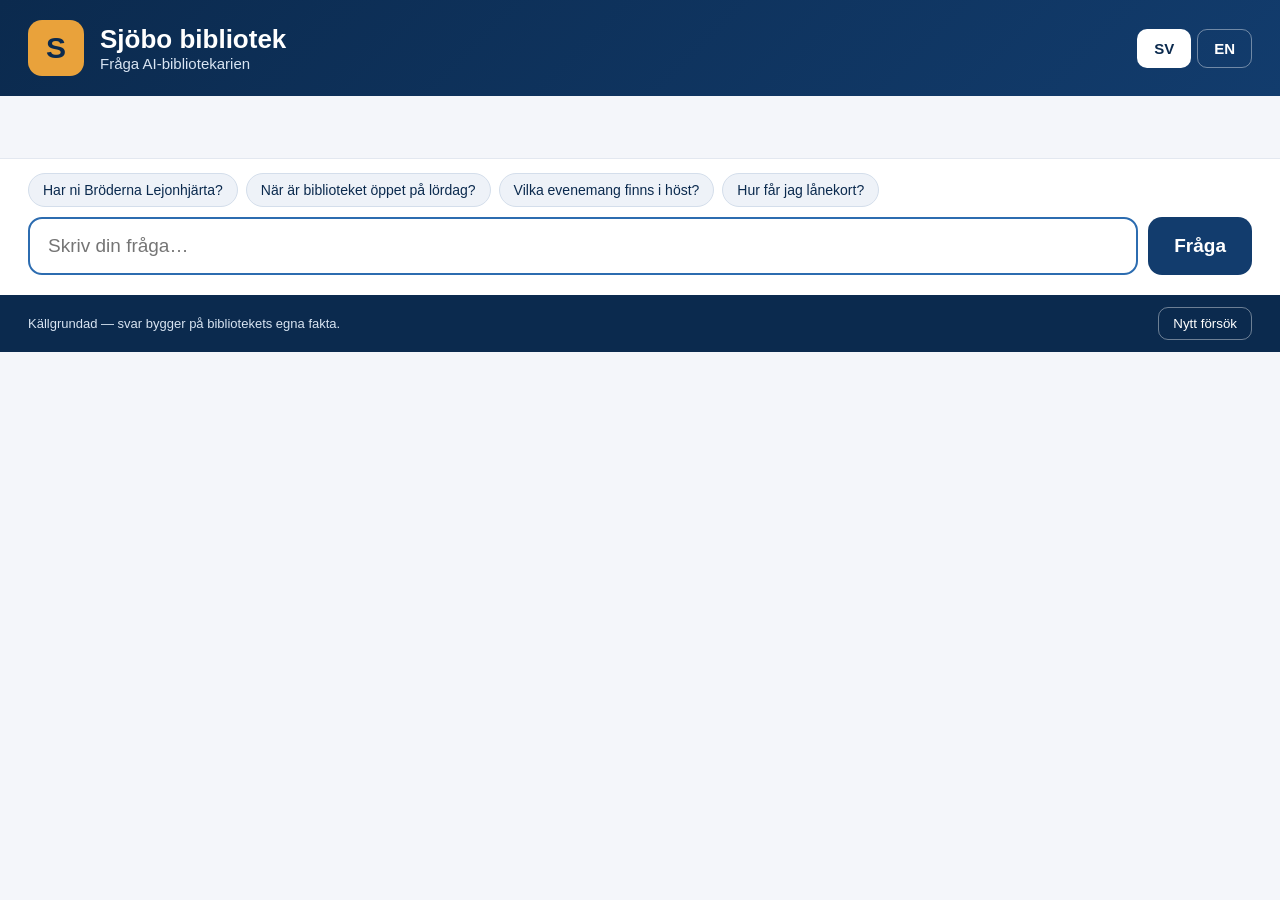
==== ui/kiosk/index.html @ 3f4b2e7b "Huvudmapp: tre skärmar (medborgare/personal/admin) + AiBi-kiosk, Firebase Hosting-config" ====
<!doctype html>
<html lang="sv">
<head>
<meta charset="utf-8">
<meta name="viewport" content="width=device-width, initial-scale=1, viewport-fit=cover">
<title>Sjöbo bibliotek — Fråga AI-bibliotekarien</title>
<link rel="stylesheet" href="kiosk.css">
</head>
<body>
<header class="topp">
  <div class="brand">
    <span class="logo">S</span>
    <div>
      <h1>Sjöbo bibliotek</h1>
      <p class="tagline">Fråga AI-bibliotekarien</p>
    </div>
  </div>
  <div class="langpick">
    <button class="langbtn active" data-lang="sv">SV</button>
    <button class="langbtn" data-lang="en">EN</button>
  </div>
</header>

<main>
  <section class="forfall"><!-- tunn sektion för att få rätt avstånd --></section>

  <section class="chatt" aria-live="polite">
    <div id="meddelanden" class="meddelanden"></div>
    <div id="kort" class="kortrad"></div>
  </section>
</main>

<form id="fragform" class="inmatning">
  <div class="forslag" id="forslag"></div>
  <div class="rad">
    <input id="fragainput" type="text" autocomplete="off" maxlength="300"
           placeholder="Skriv din fråga…" aria-label="Din fråga">
    <button id="skicka" type="submit" aria-label="Skicka fråga">Fr&aring;ga</button>
  </div>
</form>

<footer class="fot">
  <span>Källgrundad &mdash; svar bygger på bibliotekets egna fakta.</span>
  <button id="nytt" class="nytt">Nytt försök</button>
</footer>

<script src="kiosk.js"></script>
</body>
</html>
---- ui/kiosk/kiosk.css ----
:root {
  --bla: #123c6d;
  --bla-mork: #0b2a4e;
  --bla-ljus: #2c6cb0;
  --akcent: #e9a23b;
  --bak: #f4f6fa;
  --vit: #ffffff;
  --text: #1c2733;
  --lystext: #d8e4f2;
}

* { box-sizing: border-box; margin: 0; padding: 0; }

html, body { height: 100%; }

body {
  font-family: -apple-system, "Segoe UI", Roboto, "Helvetica Neue", Arial, sans-serif;
  background: var(--bak);
  color: var(--text);
  display: flex;
  flex-direction: column;
  min-height: 100vh;
}

/* ── Topp ─────────────────────────────────── */
.topp {
  background: linear-gradient(135deg, var(--bla-mork), var(--bla));
  color: var(--vit);
  padding: 20px 28px;
  display: flex;
  justify-content: space-between;
  align-items: center;
  flex-wrap: wrap;
  gap: 12px;
}

.brand { display: flex; align-items: center; gap: 16px; }
.logo {
  width: 56px; height: 56px;
  background: var(--akcent);
  color: var(--bla-mork);
  font-weight: 800; font-size: 30px;
  display: flex; align-items: center; justify-content: center;
  border-radius: 14px;
}
.topp h1 { font-size: 26px; font-weight: 700; }
.tagline { color: var(--lystext); font-size: 15px; }

.langpick { display: flex; gap: 6px; }
.langbtn {
  border: 1px solid rgba(255,255,255,.4);
  background: transparent; color: var(--vit);
  font-size: 15px; font-weight: 700;
  padding: 10px 16px; border-radius: 10px;
  cursor: pointer;
}
.langbtn.active { background: var(--vit); color: var(--bla-mork); }

/* ── Chattyta ─────────────────────────────── */
.chatt { flex: 1; overflow-y: auto; padding: 24px 28px; display: flex; flex-direction: column; gap: 14px; }

.talon { align-self: flex-end; max-width: 78%; }
.svar { align-self: flex-start; max-width: 86%; }

.bubbla {
  padding: 14px 18px; border-radius: 16px; font-size: 17px; line-height: 1.5;
  box-shadow: 0 1px 3px rgba(0,0,0,.08);
}
.talon .bubbla { background: var(--bla); color: var(--vit); border-bottom-right-radius: 5px; }
.svar .bubbla { background: var(--vit); color: var(--text); border-bottom-left-radius: 5px; border: 1px solid #e3e8f0; }

.kallor { margin-top: 8px; font-size: 13px; color: #56697e; }
.kalla { display: inline-block; background: #eef2f8; border-radius: 20px; padding: 4px 12px; margin: 2px 4px 2px 0; }

/* ── Kortrad ──────────────────────────────── */
.kortrad { display: flex; gap: 12px; flex-wrap: wrap; padding: 0 28px; }

.kort {
  background: var(--vit); border-radius: 16px; border: 1px solid #e3e8f0;
  padding: 16px 18px; width: 300px; box-shadow: 0 1px 3px rgba(0,0,0,.08);
  display: flex; flex-direction: column; gap: 6px;
}
.kort .etiket {
  font-size: 12px; font-weight: 800; text-transform: uppercase;
  letter-spacing: .05em; color: var(--bla-ljus);
}
.kort h3 { font-size: 17px; color: var(--bla-mork); }
.kort p { font-size: 14px; color: #3c4d5e; }
.kort .tillganglig { color: #1d7a3f; font-weight: 700; }
.kort .utlanad { color: #c0392b; font-weight: 700; }

.kort.oppettid { background: linear-gradient(135deg, #eaf1fb, #f7fafd); }
.kort.evenemang { border-top: 4px solid var(--akcent); }

/* ── Inmatning ────────────────────────────── */
.inmatning {
  background: var(--vit); border-top: 1px solid #e3e8f0;
  padding: 14px 28px 20px;
  display: flex; flex-direction: column; gap: 10px;
}
.rad { display: flex; gap: 10px; }
#fragainput {
  flex: 1; font-size: 19px; padding: 16px 18px;
  border: 2px solid #d4deeb; border-radius: 14px;
  outline: none;
}
#fragainput:focus { border-color: var(--bla-ljus); }
#skicka {
  background: var(--bla); color: var(--vit);
  border: 0; border-radius: 14px; font-size: 19px; font-weight: 700;
  padding: 0 26px; cursor: pointer;
}
#skicka:active { background: var(--bla-ljus); }

.forslag { display: flex; gap: 8px; flex-wrap: wrap; }
.forslag button {
  background: #eef2f8; border: 1px solid #d4deeb; color: var(--bla-mork);
  padding: 8px 14px; border-radius: 22px; font-size: 14px; cursor: pointer;
}

/* ── Fot ──────────────────────────────────── */
.fot {
  background: var(--bla-mork); color: var(--lystext);
  display: flex; justify-content: space-between; align-items: center;
  padding: 12px 28px; font-size: 13px;
}
.nytt {
  background: transparent; border: 1px solid rgba(255,255,255,.4);
  color: var(--vit); padding: 8px 14px; border-radius: 10px; cursor: pointer;
}

@media (max-width: 640px) {
  .kort { width: 100%; }
  .topp { padding: 14px 16px; }
  .chatt { padding: 16px; }
  .inmatning { padding: 12px 16px 16px; }
}
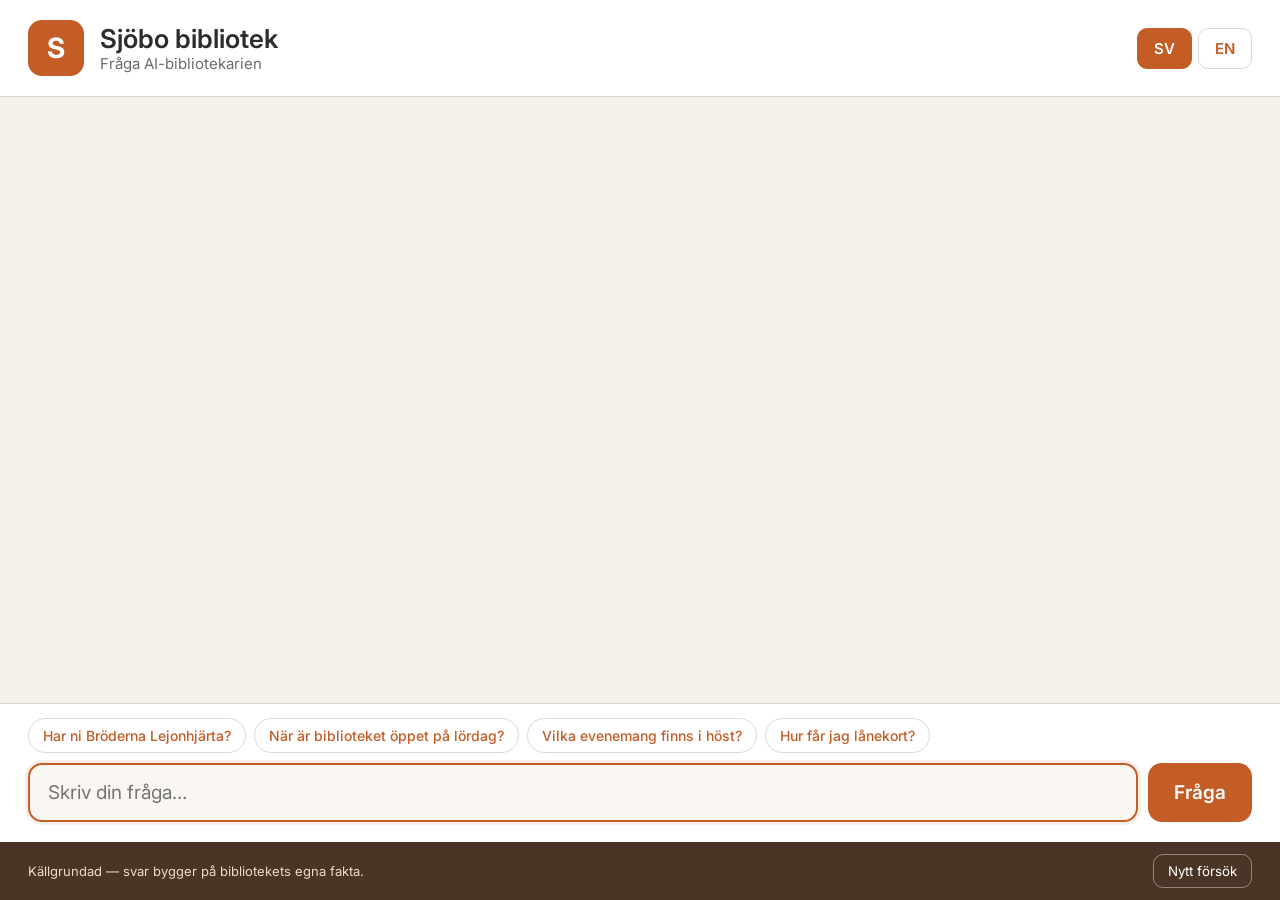
==== commit e418cf40: "Anpassa skärmarna för stående pekskärm och ge dem samma stil - Bosse fyller hela skärmen på stående " ====
--- a/ui/kiosk/index.html
+++ b/ui/kiosk/index.html
@@ -5,6 +5,7 @@
 <meta name="viewport" content="width=device-width, initial-scale=1, viewport-fit=cover">
 <title>Sjöbo bibliotek — Fråga AI-bibliotekarien</title>
 <link rel="stylesheet" href="kiosk.css">
+<link href="https://fonts.googleapis.com/css2?family=Inter:wght@400;500;600;700&display=swap" rel="stylesheet">
 </head>
 <body>
 <header class="topp">
--- a/ui/kiosk/kiosk.css
+++ b/ui/kiosk/kiosk.css
@@ -1,12 +1,17 @@
+/* Kioskvyn i samma färger och typsnitt som Bosse (ui/style.css),
+   så att alla skärmar ser ut att höra ihop. */
 :root {
-  --bla: #123c6d;
-  --bla-mork: #0b2a4e;
-  --bla-ljus: #2c6cb0;
-  --akcent: #e9a23b;
-  --bak: #f4f6fa;
-  --vit: #ffffff;
-  --text: #1c2733;
-  --lystext: #d8e4f2;
+  --bg: #f5f0e8;
+  --card: #ffffff;
+  --text: #2c2c2c;
+  --text-muted: #6b6b6b;
+  --accent: #c45c26;
+  --accent-dark: #a84d1f;
+  --accent-light: #e8d5c4;
+  --accent-soft: #f5ece0;
+  --border: #e0d8cc;
+  --bubble: #f0ebe3;
+  --brown: #4a3426;
 }
 
 * { box-sizing: border-box; margin: 0; padding: 0; }
@@ -14,8 +19,8 @@
 html, body { height: 100%; }
 
 body {
-  font-family: -apple-system, "Segoe UI", Roboto, "Helvetica Neue", Arial, sans-serif;
-  background: var(--bak);
+  font-family: 'Inter', -apple-system, "Segoe UI", Roboto, Arial, sans-serif;
+  background: var(--bg);
   color: var(--text);
   display: flex;
   flex-direction: column;
@@ -24,8 +29,9 @@
 
 /* ── Topp ─────────────────────────────────── */
 .topp {
-  background: linear-gradient(135deg, var(--bla-mork), var(--bla));
-  color: var(--vit);
+  background: var(--card);
+  border-bottom: 1px solid var(--border);
+  color: var(--text);
   padding: 20px 28px;
   display: flex;
   justify-content: space-between;
@@ -37,26 +43,31 @@
 .brand { display: flex; align-items: center; gap: 16px; }
 .logo {
   width: 56px; height: 56px;
-  background: var(--akcent);
-  color: var(--bla-mork);
-  font-weight: 800; font-size: 30px;
+  background: var(--accent);
+  color: #fff;
+  font-weight: 700; font-size: 28px;
   display: flex; align-items: center; justify-content: center;
   border-radius: 14px;
 }
-.topp h1 { font-size: 26px; font-weight: 700; }
-.tagline { color: var(--lystext); font-size: 15px; }
+.topp h1 { font-size: 26px; font-weight: 600; }
+.tagline { color: var(--text-muted); font-size: 15px; }
 
 .langpick { display: flex; gap: 6px; }
 .langbtn {
-  border: 1px solid rgba(255,255,255,.4);
-  background: transparent; color: var(--vit);
-  font-size: 15px; font-weight: 700;
+  border: 1.5px solid var(--border);
+  background: var(--card); color: var(--accent);
+  font-family: inherit; font-size: 15px; font-weight: 600;
   padding: 10px 16px; border-radius: 10px;
   cursor: pointer;
 }
-.langbtn.active { background: var(--vit); color: var(--bla-mork); }
+.langbtn.active { background: var(--accent); border-color: var(--accent); color: #fff; }
 
 /* ── Chattyta ─────────────────────────────── */
+/* main fyller höjden mellan topp och inmatning, så att inmatningen hamnar
+   längst ner på skärmen i stället för mitt på. */
+main { flex: 1; min-height: 0; display: flex; flex-direction: column; }
+.forfall { display: none; }
+.meddelanden { display: flex; flex-direction: column; gap: 14px; }
 .chatt { flex: 1; overflow-y: auto; padding: 24px 28px; display: flex; flex-direction: column; gap: 14px; }
 
 .talon { align-self: flex-end; max-width: 78%; }
@@ -64,69 +75,72 @@
 
 .bubbla {
   padding: 14px 18px; border-radius: 16px; font-size: 17px; line-height: 1.5;
-  box-shadow: 0 1px 3px rgba(0,0,0,.08);
 }
-.talon .bubbla { background: var(--bla); color: var(--vit); border-bottom-right-radius: 5px; }
-.svar .bubbla { background: var(--vit); color: var(--text); border-bottom-left-radius: 5px; border: 1px solid #e3e8f0; }
+.talon .bubbla { background: var(--accent); color: #fff; border-bottom-right-radius: 5px; }
+.svar .bubbla { background: var(--bubble); color: var(--text); border-bottom-left-radius: 5px; border: 1px solid var(--border); }
 
-.kallor { margin-top: 8px; font-size: 13px; color: #56697e; }
-.kalla { display: inline-block; background: #eef2f8; border-radius: 20px; padding: 4px 12px; margin: 2px 4px 2px 0; }
+.kallor { margin-top: 8px; font-size: 13px; color: var(--text-muted); }
+.kalla { display: inline-block; background: var(--accent-soft); border-radius: 20px; padding: 4px 12px; margin: 2px 4px 2px 0; }
 
 /* ── Kortrad ──────────────────────────────── */
 .kortrad { display: flex; gap: 12px; flex-wrap: wrap; padding: 0 28px; }
 
 .kort {
-  background: var(--vit); border-radius: 16px; border: 1px solid #e3e8f0;
-  padding: 16px 18px; width: 300px; box-shadow: 0 1px 3px rgba(0,0,0,.08);
+  background: var(--card); border-radius: 16px; border: 1px solid var(--border);
+  padding: 16px 18px; width: 300px; box-shadow: 0 4px 16px rgba(139, 94, 60, 0.08);
   display: flex; flex-direction: column; gap: 6px;
 }
 .kort .etiket {
-  font-size: 12px; font-weight: 800; text-transform: uppercase;
-  letter-spacing: .05em; color: var(--bla-ljus);
+  font-size: 12px; font-weight: 700; text-transform: uppercase;
+  letter-spacing: .05em; color: var(--accent);
 }
-.kort h3 { font-size: 17px; color: var(--bla-mork); }
-.kort p { font-size: 14px; color: #3c4d5e; }
-.kort .tillganglig { color: #1d7a3f; font-weight: 700; }
-.kort .utlanad { color: #c0392b; font-weight: 700; }
+.kort h3 { font-size: 17px; color: var(--text); }
+.kort p { font-size: 14px; color: #4a4a4a; }
+.kort .tillganglig { color: #2e7d32; font-weight: 700; }
+.kort .utlanad { color: #b23a3a; font-weight: 700; }
 
-.kort.oppettid { background: linear-gradient(135deg, #eaf1fb, #f7fafd); }
-.kort.evenemang { border-top: 4px solid var(--akcent); }
+.kort.oppettid { background: linear-gradient(135deg, #fbf6ef, #ffffff); }
+.kort.evenemang { border-top: 4px solid var(--accent); }
 
 /* ── Inmatning ────────────────────────────── */
 .inmatning {
-  background: var(--vit); border-top: 1px solid #e3e8f0;
+  background: var(--card); border-top: 1px solid var(--border);
   padding: 14px 28px 20px;
   display: flex; flex-direction: column; gap: 10px;
 }
 .rad { display: flex; gap: 10px; }
 #fragainput {
-  flex: 1; font-size: 19px; padding: 16px 18px;
-  border: 2px solid #d4deeb; border-radius: 14px;
+  flex: 1; min-width: 0; font-family: inherit; font-size: 19px; padding: 16px 18px;
+  border: 2px solid var(--border); border-radius: 14px;
+  background: #faf7f2; color: var(--text);
   outline: none;
 }
-#fragainput:focus { border-color: var(--bla-ljus); }
+#fragainput:focus { border-color: var(--accent); box-shadow: 0 0 0 3px rgba(196, 92, 38, 0.1); }
 #skicka {
-  background: var(--bla); color: var(--vit);
-  border: 0; border-radius: 14px; font-size: 19px; font-weight: 700;
+  background: var(--accent); color: #fff;
+  border: 0; border-radius: 14px; font-family: inherit; font-size: 19px; font-weight: 600;
   padding: 0 26px; cursor: pointer;
 }
-#skicka:active { background: var(--bla-ljus); }
+#skicka:hover { background: var(--accent-dark); }
+#skicka:active { background: var(--accent-dark); transform: scale(0.98); }
 
 .forslag { display: flex; gap: 8px; flex-wrap: wrap; }
 .forslag button {
-  background: #eef2f8; border: 1px solid #d4deeb; color: var(--bla-mork);
-  padding: 8px 14px; border-radius: 22px; font-size: 14px; cursor: pointer;
+  background: var(--card); border: 1.5px solid var(--border); color: var(--accent);
+  font-family: inherit; font-weight: 500;
+  padding: 8px 14px; border-radius: 999px; font-size: 14px; cursor: pointer;
 }
+.forslag button:hover { background: #faf3ea; }
 
 /* ── Fot ──────────────────────────────────── */
 .fot {
-  background: var(--bla-mork); color: var(--lystext);
+  background: var(--brown); color: #f0d9c4;
   display: flex; justify-content: space-between; align-items: center;
   padding: 12px 28px; font-size: 13px;
 }
 .nytt {
   background: transparent; border: 1px solid rgba(255,255,255,.4);
-  color: var(--vit); padding: 8px 14px; border-radius: 10px; cursor: pointer;
+  color: #fff; font-family: inherit; padding: 8px 14px; border-radius: 10px; cursor: pointer;
 }
 
 @media (max-width: 640px) {
@@ -134,4 +148,29 @@
   .topp { padding: 14px 16px; }
   .chatt { padding: 16px; }
   .inmatning { padding: 12px 16px 16px; }
-}+}
+
+/* Stående pekskärm: samma brytpunkt som Bosse i ui/style.css. */
+@media (orientation: portrait) and (min-width: 700px) and (min-height: 1000px) {
+  .topp { padding: 32px 48px; }
+  .logo { width: 76px; height: 76px; font-size: 38px; border-radius: 18px; }
+  .topp h1 { font-size: 36px; }
+  .tagline { font-size: 20px; }
+  .langbtn { font-size: 20px; padding: 14px 22px; border-radius: 14px; }
+  .chatt { padding: 32px 48px; gap: 18px; }
+  .bubbla { font-size: 22px; padding: 18px 24px; border-radius: 20px; }
+  .kallor { font-size: 16px; }
+  .kortrad { padding: 0 48px; gap: 16px; }
+  .kort { width: calc(50% - 8px); padding: 22px 24px; }
+  .kort .etiket { font-size: 15px; }
+  .kort h3 { font-size: 22px; }
+  .kort p { font-size: 18px; }
+  .inmatning { padding: 24px 48px 32px; gap: 16px; }
+  .rad { gap: 14px; }
+  #fragainput { font-size: 22px; padding: 22px 24px; border-radius: 18px; }
+  #skicka { font-size: 22px; padding: 0 36px; border-radius: 18px; }
+  .forslag { gap: 14px; }
+  .forslag button { font-size: 20px; padding: 16px 24px; }
+  .fot { padding: 18px 48px; font-size: 17px; }
+  .nytt { font-size: 17px; padding: 12px 20px; }
+}
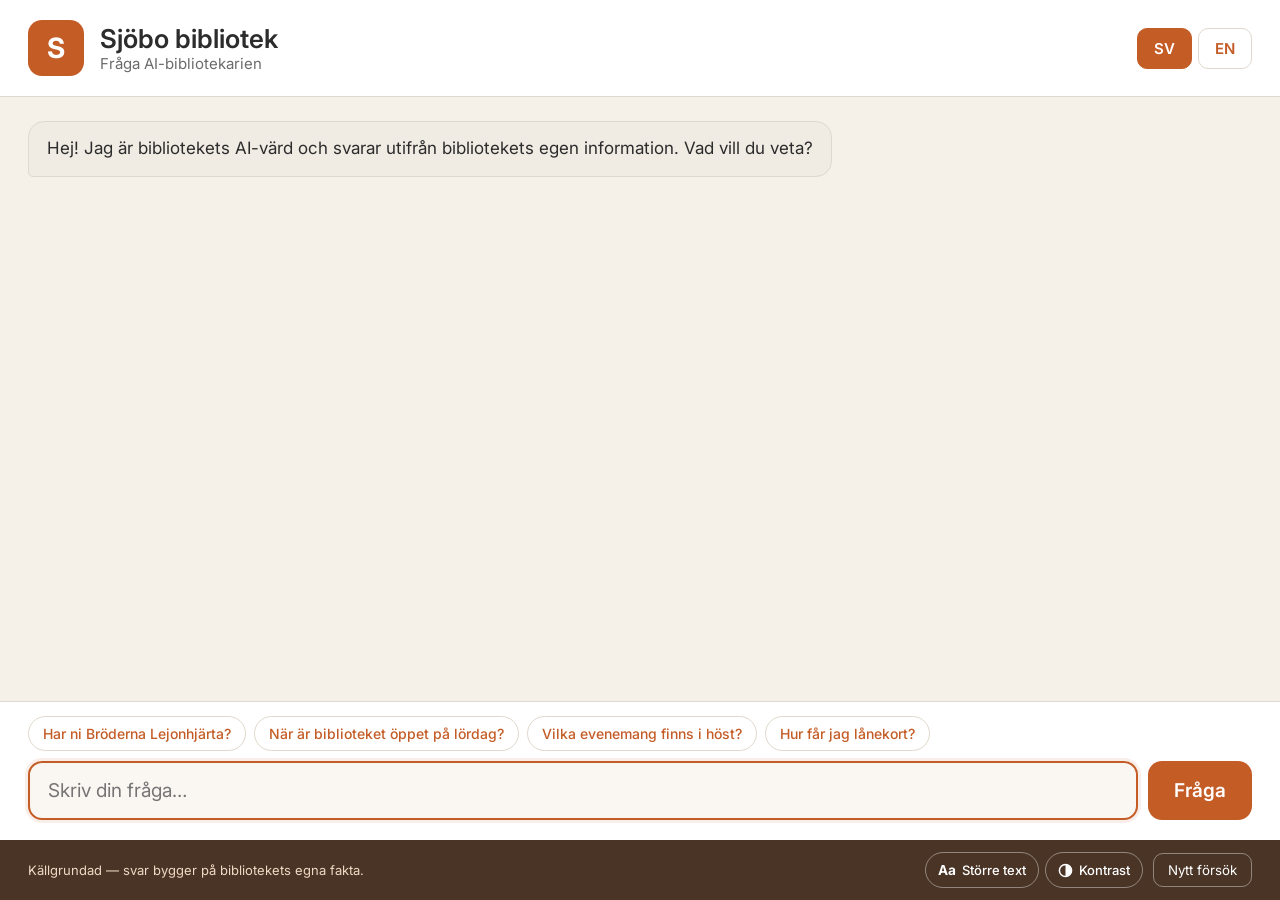
==== commit 23a12a5c: "Gränssnittet: AI-hälsning, återställning, ärlig personalknapp och tillgänglighet - Hälsning, viloskä" ====
--- a/ui/kiosk/index.html
+++ b/ui/kiosk/index.html
@@ -4,6 +4,7 @@
 <meta charset="utf-8">
 <meta name="viewport" content="width=device-width, initial-scale=1, viewport-fit=cover">
 <title>Sjöbo bibliotek — Fråga AI-bibliotekarien</title>
+<link rel="stylesheet" href="../components/gemensam.css">
 <link rel="stylesheet" href="kiosk.css">
 <link href="https://fonts.googleapis.com/css2?family=Inter:wght@400;500;600;700&display=swap" rel="stylesheet">
 </head>
@@ -25,7 +26,7 @@
 <main>
   <section class="forfall"><!-- tunn sektion för att få rätt avstånd --></section>
 
-  <section class="chatt" aria-live="polite">
+  <section class="chatt">
     <div id="meddelanden" class="meddelanden"></div>
     <div id="kort" class="kortrad"></div>
   </section>
@@ -42,9 +43,16 @@
 
 <footer class="fot">
   <span>Källgrundad &mdash; svar bygger på bibliotekets egna fakta.</span>
-  <button id="nytt" class="nytt">Nytt försök</button>
+  <div class="fot-hoger">
+    <div id="a11yPlats"></div>
+    <button id="nytt" class="nytt">Nytt försök</button>
+  </div>
 </footer>
 
+<script src="../vendor/qrcode.js"></script>
+<script src="../components/profil.js"></script>
+<script src="../components/qr.js"></script>
+<script src="../components/tillganglighet.js"></script>
 <script src="kiosk.js"></script>
 </body>
 </html>
--- a/ui/components/gemensam.css
+++ b/ui/components/gemensam.css
@@ -0,0 +1,92 @@
+/* Delas av Bosse (style.css) och kioskvyn (kiosk.css):
+   QR-ruta, knappar för text och kontrast, och yta för skärmläsare. */
+
+.sr-only {
+    position: absolute !important;
+    width: 1px; height: 1px;
+    padding: 0; margin: -1px;
+    overflow: hidden; clip: rect(0 0 0 0);
+    white-space: nowrap; border: 0;
+}
+
+/* Ingen blå markering när man trycker på en pekskärm. */
+button, a { -webkit-tap-highlight-color: transparent; }
+
+/* ===== QR-kod till en källa ===== */
+.qr-overlay {
+    position: fixed;
+    inset: 0;
+    z-index: 100;
+    background: rgba(44, 32, 24, 0.55);
+    display: flex;
+    align-items: center;
+    justify-content: center;
+    padding: 24px;
+}
+.qr-ruta {
+    background: #fff;
+    color: #2c2c2c;
+    border-radius: 20px;
+    padding: 28px 28px 22px;
+    width: min(420px, 100%);
+    text-align: center;
+    box-shadow: 0 20px 60px rgba(0, 0, 0, 0.25);
+    font-family: 'Inter', -apple-system, "Segoe UI", Roboto, Arial, sans-serif;
+}
+.qr-rubrik { font-size: 19px; font-weight: 600; margin: 0 0 14px; line-height: 1.35; }
+.qr-bild { width: min(300px, 100%); margin: 0 auto; line-height: 0; }
+.qr-bild svg { width: 100%; height: auto; display: block; }
+.qr-instr { font-size: 16px; margin: 14px 0 4px; line-height: 1.45; }
+.qr-adress { font-size: 13px; color: #6b6b6b; margin: 0 0 18px; word-break: break-all; }
+.qr-stang {
+    font-family: inherit;
+    font-size: 16px;
+    font-weight: 600;
+    background: #c45c26;
+    color: #fff;
+    border: 0;
+    border-radius: 12px;
+    padding: 12px 32px;
+    min-height: 48px;
+    cursor: pointer;
+}
+.qr-stang:hover { background: #a84d1f; }
+
+/* ===== Större text och kontrast ===== */
+.a11y-rad { display: flex; gap: 6px; flex-wrap: wrap; }
+.a11y-knapp {
+    display: inline-flex;
+    align-items: center;
+    gap: 6px;
+    font-family: inherit;
+    font-size: 13px;
+    font-weight: 500;
+    color: #6b4a33;
+    background: #fff;
+    border: 1.5px solid #e0d8cc;
+    border-radius: 999px;
+    padding: 6px 12px;
+    min-height: 36px;
+    cursor: pointer;
+}
+.a11y-knapp:hover { background: #faf3ea; }
+.a11y-knapp[aria-pressed="true"] { background: #4a3426; border-color: #4a3426; color: #fff; }
+.a11y-ikon { font-weight: 700; font-size: 1.05em; display: inline-flex; }
+.a11y-ikon svg { width: 1.1em; height: 1.1em; }
+
+/* QR-rutan i kontrastläge */
+html.hog-kontrast .qr-ruta { border: 3px solid #000; color: #000; }
+html.hog-kontrast .qr-adress { color: #000; }
+html.hog-kontrast .qr-stang { background: #000; }
+html.hog-kontrast .a11y-knapp { color: #000; border: 2px solid #000; }
+html.hog-kontrast .a11y-knapp[aria-pressed="true"] { background: #000; color: #fff; }
+
+@media (orientation: portrait) and (min-width: 700px) and (min-height: 1000px) {
+    .qr-ruta { width: min(620px, 100%); padding: 40px 40px 30px; }
+    .qr-rubrik { font-size: 26px; }
+    .qr-bild { width: min(440px, 100%); }
+    .qr-instr { font-size: 22px; }
+    .qr-adress { font-size: 17px; }
+    .qr-stang { font-size: 22px; padding: 16px 48px; min-height: 64px; }
+    .a11y-knapp { font-size: 17px; padding: 10px 18px; min-height: 52px; }
+}
--- a/ui/kiosk/kiosk.css
+++ b/ui/kiosk/kiosk.css
@@ -83,7 +83,7 @@
 .kalla { display: inline-block; background: var(--accent-soft); border-radius: 20px; padding: 4px 12px; margin: 2px 4px 2px 0; }
 
 /* ── Kortrad ──────────────────────────────── */
-.kortrad { display: flex; gap: 12px; flex-wrap: wrap; padding: 0 28px; }
+.kortrad { display: flex; gap: 12px; flex-wrap: wrap; padding: 0; }
 
 .kort {
   background: var(--card); border-radius: 16px; border: 1px solid var(--border);
@@ -160,7 +160,7 @@
   .chatt { padding: 32px 48px; gap: 18px; }
   .bubbla { font-size: 22px; padding: 18px 24px; border-radius: 20px; }
   .kallor { font-size: 16px; }
-  .kortrad { padding: 0 48px; gap: 16px; }
+  .kortrad { padding: 0; gap: 16px; }
   .kort { width: calc(50% - 8px); padding: 22px 24px; }
   .kort .etiket { font-size: 15px; }
   .kort h3 { font-size: 22px; }
@@ -174,3 +174,44 @@
   .fot { padding: 18px 48px; font-size: 17px; }
   .nytt { font-size: 17px; padding: 12px 20px; }
 }
+
+/* ── Fot: text, kontrast och nytt försök ───── */
+.fot-hoger { display: flex; align-items: center; gap: 10px; flex-wrap: wrap; justify-content: flex-end; }
+.fot .a11y-knapp { background: transparent; color: #fff; border-color: rgba(255,255,255,.4); }
+.fot .a11y-knapp:hover { background: rgba(255,255,255,.1); }
+.fot .a11y-knapp[aria-pressed="true"] { background: #fff; color: var(--brown); border-color: #fff; }
+
+/* ── Källor och kort ───────────────────────── */
+.kalla.har-lank, .qr-knapp {
+  font-family: inherit; font-size: inherit; cursor: pointer;
+  border: 1.5px solid var(--accent-light); color: var(--accent); background: var(--card);
+}
+.kalla.har-lank:hover, .qr-knapp:hover { background: var(--accent-soft); }
+.qr-knapp { border-radius: 999px; padding: 6px 14px; font-weight: 600; font-size: 14px; }
+.kort .okand { color: var(--text-muted); font-style: italic; }
+.kort.oppettid .tider { font-size: 20px; font-weight: 600; color: var(--text); }
+.kort.oppettid .dag { text-transform: capitalize; }
+
+/* ── Större text ──────────────────────────── */
+html.storre-text .chatt,
+html.storre-text .kortrad,
+html.storre-text .forslag { zoom: 1.3; }
+html.storre-text #fragainput, html.storre-text #skicka { font-size: 24px; }
+
+/* ── Hög kontrast ─────────────────────────── */
+html.hog-kontrast {
+  --bg: #ffffff; --card: #ffffff; --text: #000000; --text-muted: #1a1a1a;
+  --accent: #8a3500; --accent-dark: #000000; --accent-light: #000000;
+  --accent-soft: #ffffff; --border: #000000; --bubble: #ffffff; --brown: #000000;
+}
+html.hog-kontrast .svar .bubbla, html.hog-kontrast .kort { border: 2px solid #000; box-shadow: none; }
+html.hog-kontrast .talon .bubbla { background: #000; }
+html.hog-kontrast .forslag button, html.hog-kontrast .langbtn, html.hog-kontrast #fragainput { border: 2px solid #000; color: #000; }
+html.hog-kontrast .langbtn.active, html.hog-kontrast #skicka { background: #000; color: #fff; }
+html.hog-kontrast .kort p, html.hog-kontrast .kallor, html.hog-kontrast .tagline { color: #000; }
+html.hog-kontrast .fot { color: #fff; }
+
+@media (max-width: 640px) {
+  .fot { flex-direction: column; align-items: stretch; gap: 10px; padding: 12px 16px; }
+  .fot-hoger { justify-content: space-between; }
+}
